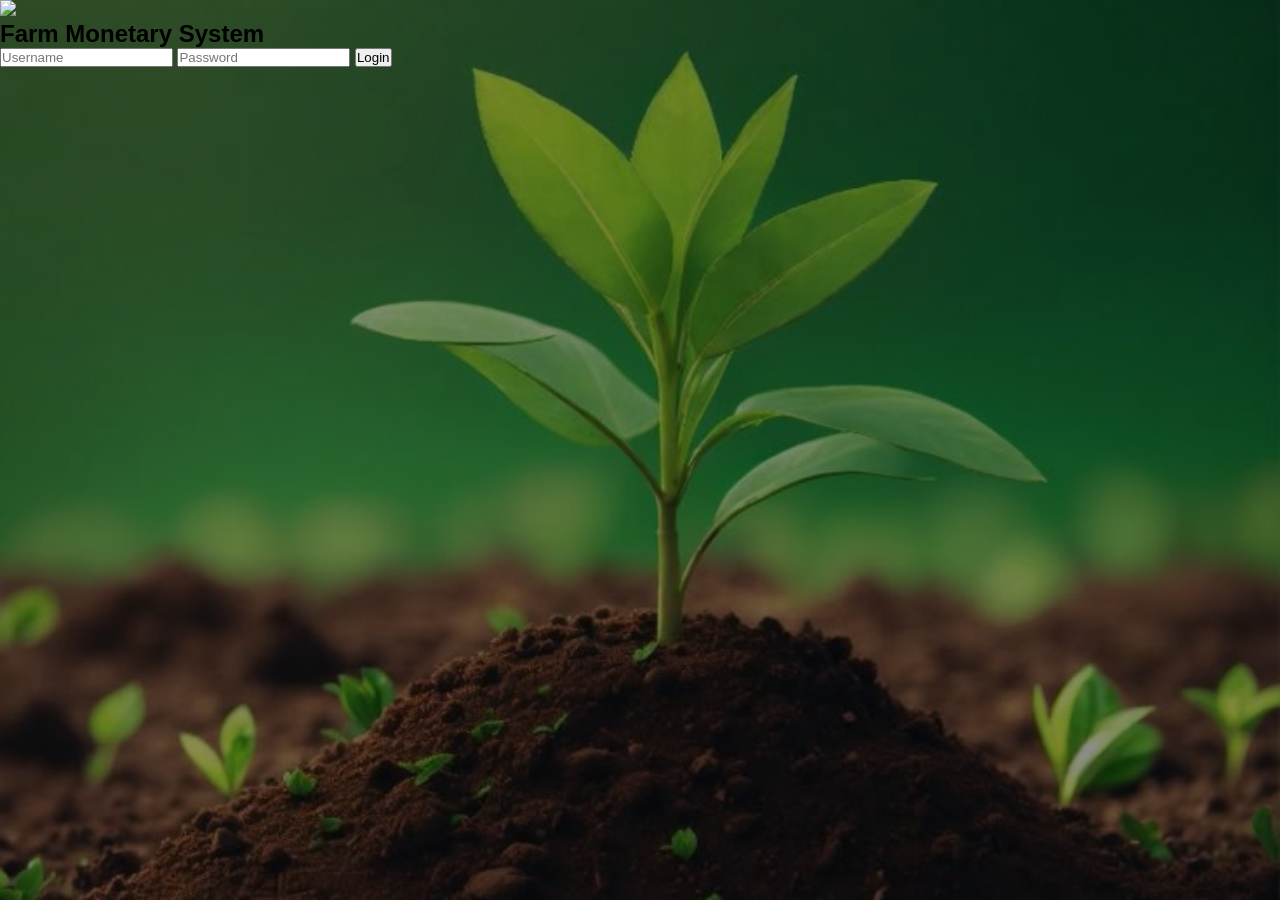
==== crops.html @ beef0e7c "Update crops.html" ====
<!DOCTYPE html>
<html>
<head>
    <title>Crop Records</title>
    <link rel="stylesheet" href="style.css">
	<link rel="stylesheet" href="background.css">
	<style type="text/css">
</style>
</head>
<nav>
    <h2>Farm Dashboard</h2>

   
        <ul>

            <li><a href="dashboard1.html">Dashboard</a></li>

            <li><a href="income.html">Income</a></li>

            <li><a href="expenses.html">Expenses</a></li>

            <li><a href="workers.html">Workers</a></li>

            <li><a href="inventory.html">Inventory</a></li>

            <li><a href="crops.html">Crops</a></li>
			<a href="settings.html">Settings</a>

            <li><a href="reports.html">Reports</a></li>

	</ul>

    </aside>
</nav>

<div class="user-profile">
    <img id="userPhoto" src="" alt="Profile Photo">
</div>
<h2>Crop Records</h2>

<div class="form-section">

    <input type="text"
           id="crop"
           placeholder="Crop Name">

    <input type="number"
           id="acreage"
           placeholder="Acreage">

    <input type="date"
           id="planted">

    <button onclick="addCrop()">
        Add Crop
    </button>

</div>

<table>

    <thead>
        <tr>
            <th>Crop</th>
            <th>Acreage</th>
            <th>Planting Date</th>
            <th>Action</th>
        </tr>
    </thead>

    <tbody id="cropTable"></tbody>

</table>

<script src="crops.js"></script>
<script src="auth.js"></script>
<script src="profile.js"></script>
</body>
</html>
---- style.css ----
/* ===========================
   RESET
=========================== */

*{
    margin:0;
    padding:0;
    box-sizing:border-box;
    font-family:Arial, Helvetica, sans-serif;
}

/* ===========================
   BODY
=========================== */

body{
    background:url("download (1).jpg") no-repeat center center fixed;
    background-size:cover;
    min-height:100vh;
}

/* Dark Overlay */

body::before{
    content:"";
    position:fixed;
    top:0;
    left:0;
    width:100%;
    height:100%;
    background:rgba(0,0,0,.45);
    z-index:-1;
}

/* ===========================
   NAVBAR
=========================== */

.navbar{
    display:flex;
    justify-content:space-between;
    align-items:center;
    background:rgba(0,0,0,.8);
    color:white;
    padding:15px 40px;
    position:sticky;
    top:0;
    z-index:1000;
}

.logo{
    font-size:28px;
    font-weight:bold;
    color:#2ecc71;
}

.nav-links{
    display:flex;
    list-style:none;
    gap:18px;
}

.nav-links a{
    color:white;
    text-decoration:none;
    padding:10px 16px;
    border-radius:8px;
    transition:.3s;
}

.nav-links a:hover,
.nav-links .active{
    background:#2ecc71;
}

.logout{
    background:#e74c3c;
}

.logout:hover{
    background:#c0392b;
}

/* ===========================
   CONTAINER
=========================== */

.container{
    width:95%;
    max-width:1300px;
    margin:30px auto;
}

/* ===========================
   HEADER
=========================== */

.header{
    display:flex;
    justify-content:space-between;
    align-items:center;
    margin-bottom:30px;
}

.header h1{
    color:white;
    font-size:36px;
}

.header p{
    color:#ddd;
}

/* ===========================
   PROFILE
=========================== */

.profile{
    display:flex;
    align-items:center;
    gap:15px;
}

.profile img{
    width:60px;
    height:60px;
    border-radius:50%;
    border:3px solid #2ecc71;
}

.profile h3{
    color:white;
}

.profile p{
    color:#ddd;
}

/* ===========================
   DASHBOARD CARDS
=========================== */

.cards{
    display:grid;
    grid-template-columns:repeat(auto-fit,minmax(250px,1fr));
    gap:25px;
}

.card{
    background:rgba(255,255,255,.9);
    border-radius:15px;
    padding:25px;
    box-shadow:0 8px 20px rgba(0,0,0,.3);
    transition:.3s;
}

.card:hover{
    transform:translateY(-8px);
}

.card h3{
    color:#27ae60;
    margin-bottom:10px;
}

.card h2{
    margin:10px 0;
    color:#2c3e50;
    font-size:32px;
}

.card p{
    color:#555;
}

/* Different card colors */

.income{
    border-left:8px solid #2ecc71;
}

.expense{
    border-left:8px solid #e74c3c;
}

.workers{
    border-left:8px solid #3498db;
}

.inventory{
    border-left:8px solid #f39c12;
}

/* ===========================
   QUICK ACTIONS
=========================== */

.actions{
    margin-top:40px;
}

.actions h2{
    color:white;
    margin-bottom:20px;
}

.action-buttons{
    display:flex;
    flex-wrap:wrap;
    gap:20px;
}

.action-buttons a{
    text-decoration:none;
    background:#27ae60;
    color:white;
    padding:15px 25px;
    border-radius:10px;
    transition:.3s;
}

.action-buttons a:hover{
    background:#1f8b4d;
}

/* ===========================
   TABLE
=========================== */

.table-section{
    margin-top:50px;
    background:rgba(255,255,255,.95);
    padding:25px;
    border-radius:15px;
}

.table-section h2{
    margin-bottom:20px;
    color:#27ae60;
}

table{
    width:100%;
    border-collapse:collapse;
}

th{
    background:#27ae60;
    color:white;
    padding:15px;
}

td{
    padding:12px;
    text-align:center;
    border-bottom:1px solid #ddd;
}

tr:nth-child(even){
    background:#f5f5f5;
}

tr:hover{
    background:#ecfdf3;
}

/* ===========================
   FOOTER
=========================== */

footer{
    text-align:center;
    color:white;
    background:rgba(0,0,0,.8);
    padding:20px;
    margin-top:40px;
}

/* ===========================
   RESPONSIVE
=========================== */

@media(max-width:900px){

.navbar{
    flex-direction:column;
}

.nav-links{
    flex-wrap:wrap;
    justify-content:center;
    margin-top:15px;
}

.header{
    flex-direction:column;
    text-align:center;
    gap:20px;
}

.action-buttons{
    justify-content:center;
}

}

@media(max-width:600px){

.header h1{
    font-size:28px;
}

.profile img{
    width:50px;
    height:50px;
}

.card h2{
    font-size:26px;
}

.action-buttons a{
    width:100%;
    text-align:center;
}

}
---- background.css ----
body {
    margin: 0;
    padding: 0;
    min-height: 100vh;

    background-image: url("download (2).jpg");
    background-size: cover;
    background-repeat: no-repeat;
    background-position: center;
    background-attachment: fixed;

    font-family: Arial, sans-serif;
}
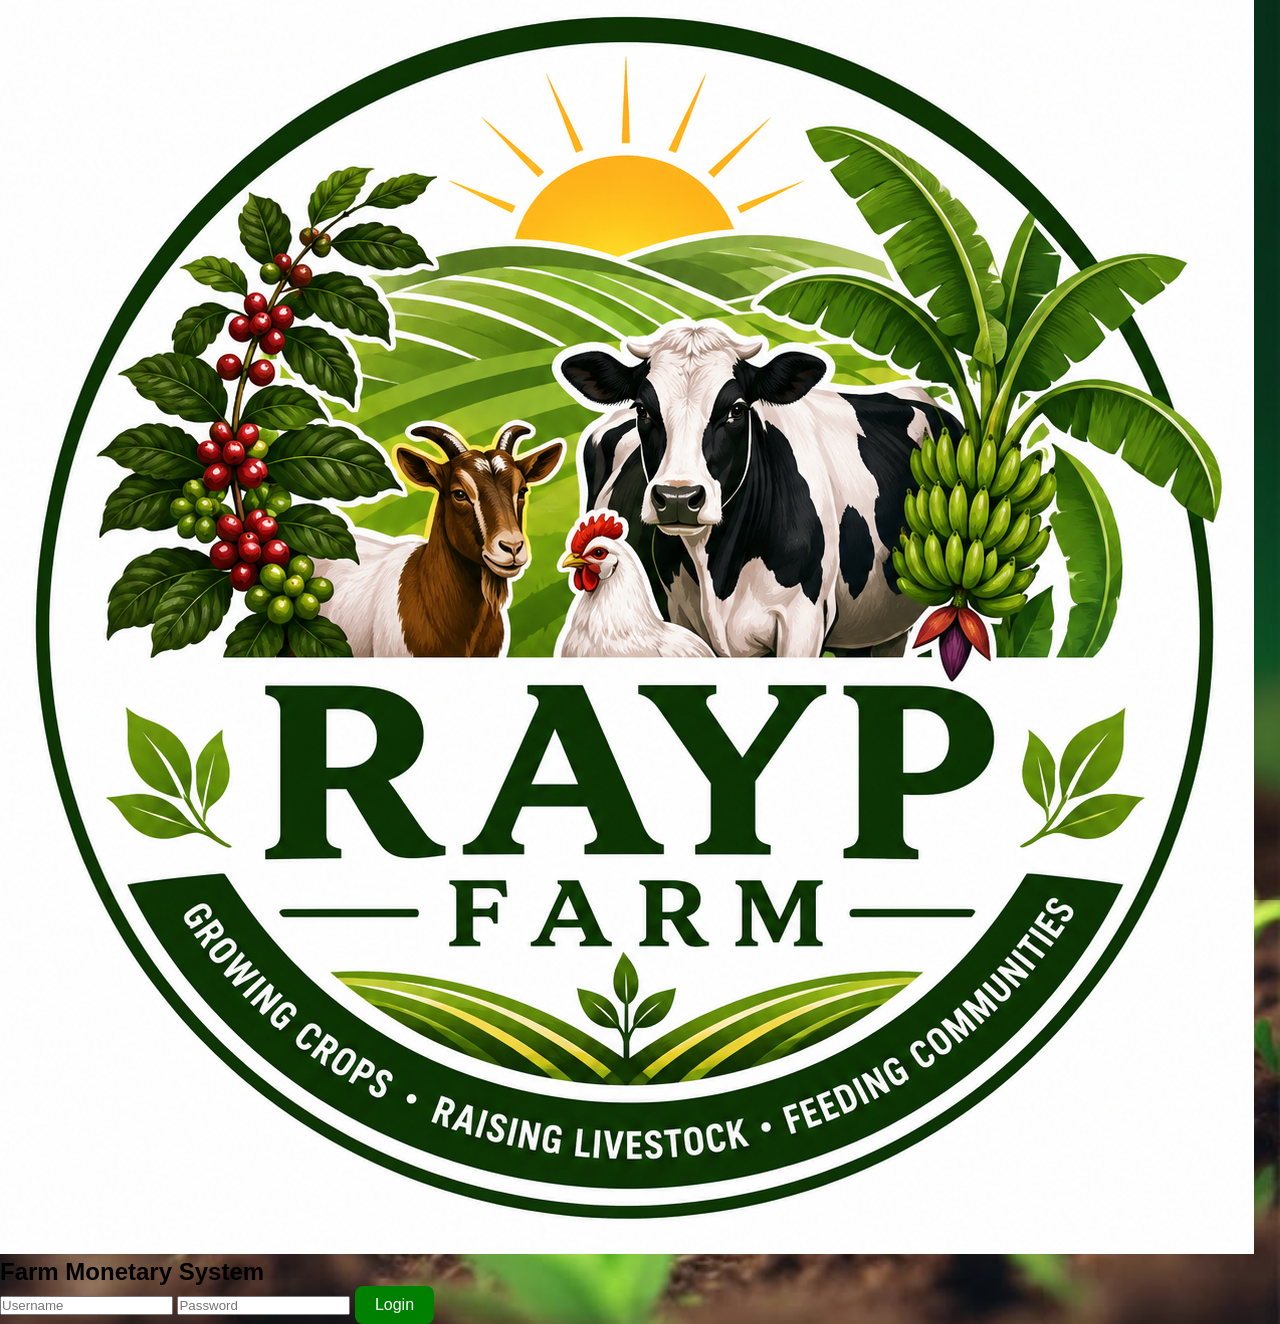
==== commit 464373aa: "Update crops.html" ====
--- a/crops.html
+++ b/crops.html
@@ -2,36 +2,30 @@
 <html>
 <head>
     <title>Crop Records</title>
-    <link rel="stylesheet" href="style.css">
+    <link rel="stylesheet" href="expense.css">
 	<link rel="stylesheet" href="background.css">
 	<style type="text/css">
 </style>
 </head>
-<nav>
-    <h2>Farm Dashboard</h2>
+ <!-- Navigation -->
+    <nav class="navbar">
+        <div class="logo">
+            <h2>🌾 Farm Dashboard</h2>
+        </div>
 
-   
-        <ul>
+        <ul class="nav-links">
+            <li><a href="dashboard.html">Dashboard</a></li>
+            <li><a href="income.html">Income</a></li>
+            <li><a href="expenses.html" class="active">Expenses</a></li>
+            <li><a href="workers.html">Workers</a></li>
+            <li><a href="inventory.html">Inventory</a></li>
+            <li><a href="crops.html">Crops</a></li>
+            <li><a href="reports.html">Reports</a></li>
+            <li><a href="settings.html">Settings</a></li>
+            <li><a href="index.html" class="logout-btn">Logout</a></li>
+        </ul>
+    </nav>
 
-            <li><a href="dashboard1.html">Dashboard</a></li>
-
-            <li><a href="income.html">Income</a></li>
-
-            <li><a href="expenses.html">Expenses</a></li>
-
-            <li><a href="workers.html">Workers</a></li>
-
-            <li><a href="inventory.html">Inventory</a></li>
-
-            <li><a href="crops.html">Crops</a></li>
-			<a href="settings.html">Settings</a>
-
-            <li><a href="reports.html">Reports</a></li>
-
-	</ul>
-
-    </aside>
-</nav>
 
 <div class="user-profile">
     <img id="userPhoto" src="" alt="Profile Photo">
--- a/expense.css
+++ b/expense.css
@@ -0,0 +1,309 @@
+/* ===========================
+   GENERAL
+=========================== */
+
+*{
+    margin:0;
+    padding:0;
+    box-sizing:border-box;
+    font-family:Arial, Helvetica, sans-serif;
+}
+
+body{
+    min-height:100vh;
+    background-image:url("download (1).jpg");
+    background-size:cover;
+    background-repeat:no-repeat;
+    background-position:center;
+    background-attachment:fixed;
+}
+
+/* Dark overlay */
+
+body::before{
+    content:"";
+    position:fixed;
+    top:0;
+    left:0;
+    width:100%;
+    height:100%;
+    background:rgba(0,0,0,.45);
+    z-index:-1;
+}
+
+/* ===========================
+   NAVIGATION
+=========================== */
+
+.navbar{
+    display:flex;
+    justify-content:space-between;
+    align-items:center;
+    padding:15px 40px;
+    background:rgba(0,0,0,.75);
+    color:white;
+}
+
+.logo h2{
+    font-size:28px;
+}
+
+.nav-links{
+    list-style:none;
+    display:flex;
+    gap:20px;
+}
+
+.nav-links li{
+    list-style:none;
+}
+
+.nav-links a{
+    text-decoration:none;
+    color:white;
+    padding:10px 15px;
+    border-radius:6px;
+    transition:.3s;
+}
+
+.nav-links a:hover,
+.nav-links .active{
+    background:#2ecc71;
+}
+
+.logout-btn{
+    background:#e74c3c;
+}
+
+.logout-btn:hover{
+    background:#c0392b;
+}
+
+/* ===========================
+   MAIN CONTAINER
+=========================== */
+
+.container{
+    width:90%;
+    max-width:1100px;
+    margin:40px auto;
+    background:rgba(255,255,255,.92);
+    border-radius:15px;
+    padding:30px;
+    box-shadow:0 8px 20px rgba(0,0,0,.3);
+}
+
+/* ===========================
+   PROFILE
+=========================== */
+
+.profile-card{
+    text-align:center;
+    margin-bottom:25px;
+}
+
+.profile-card img{
+    width:120px;
+    height:120px;
+    border-radius:50%;
+    border:4px solid #27ae60;
+    object-fit:cover;
+}
+
+.profile-card h3{
+    margin-top:10px;
+    color:#2c3e50;
+}
+
+.profile-card p{
+    color:#777;
+}
+
+/* ===========================
+   TITLE
+=========================== */
+
+.title{
+    text-align:center;
+    margin-bottom:30px;
+}
+
+.title h1{
+    color:#27ae60;
+    font-size:35px;
+}
+
+.title p{
+    color:#555;
+    margin-top:8px;
+}
+
+/* ===========================
+   FORM
+=========================== */
+
+.form-container{
+    margin-bottom:30px;
+}
+
+#expenseForm{
+    display:grid;
+    grid-template-columns:repeat(auto-fit,minmax(220px,1fr));
+    gap:20px;
+}
+
+.input-group{
+    display:flex;
+    flex-direction:column;
+}
+
+.input-group label{
+    margin-bottom:6px;
+    font-weight:bold;
+}
+
+input,
+select{
+    padding:12px;
+    border:1px solid #bbb;
+    border-radius:8px;
+    outline:none;
+    font-size:16px;
+}
+
+input:focus,
+select:focus{
+    border-color:#27ae60;
+}
+
+/* Button */
+
+button{
+    background:#27ae60;
+    color:white;
+    border:none;
+    padding:13px;
+    border-radius:8px;
+    cursor:pointer;
+    font-size:17px;
+    transition:.3s;
+}
+
+button:hover{
+    background:#219150;
+}
+
+/* ===========================
+   TABLE
+=========================== */
+
+.table-container{
+    overflow-x:auto;
+}
+
+table{
+    width:100%;
+    border-collapse:collapse;
+    background:white;
+}
+
+table th{
+    background:#27ae60;
+    color:white;
+    padding:15px;
+}
+
+table td{
+    padding:12px;
+    text-align:center;
+    border-bottom:1px solid #ddd;
+}
+
+table tr:nth-child(even){
+    background:#f8f8f8;
+}
+
+table tr:hover{
+    background:#eafaf1;
+}
+
+/* Delete button */
+
+.delete-btn{
+    background:#e74c3c;
+    padding:8px 12px;
+    color:white;
+    border:none;
+    border-radius:6px;
+    cursor:pointer;
+}
+
+.delete-btn:hover{
+    background:#c0392b;
+}
+
+/* Edit button */
+
+.edit-btn{
+    background:#3498db;
+    padding:8px 12px;
+    color:white;
+    border:none;
+    border-radius:6px;
+    cursor:pointer;
+}
+
+.edit-btn:hover{
+    background:#21618c;
+}
+
+/* ===========================
+   FOOTER
+=========================== */
+
+footer{
+    text-align:center;
+    color:white;
+    background:rgba(0,0,0,.75);
+    padding:18px;
+    margin-top:40px;
+}
+
+/* ===========================
+   RESPONSIVE
+=========================== */
+
+@media(max-width:900px){
+
+.navbar{
+    flex-direction:column;
+}
+
+.nav-links{
+    flex-wrap:wrap;
+    justify-content:center;
+    margin-top:15px;
+}
+
+.container{
+    width:95%;
+}
+
+}
+
+@media(max-width:600px){
+
+.title h1{
+    font-size:28px;
+}
+
+.profile-card img{
+    width:90px;
+    height:90px;
+}
+
+button{
+    width:100%;
+}
+
+}
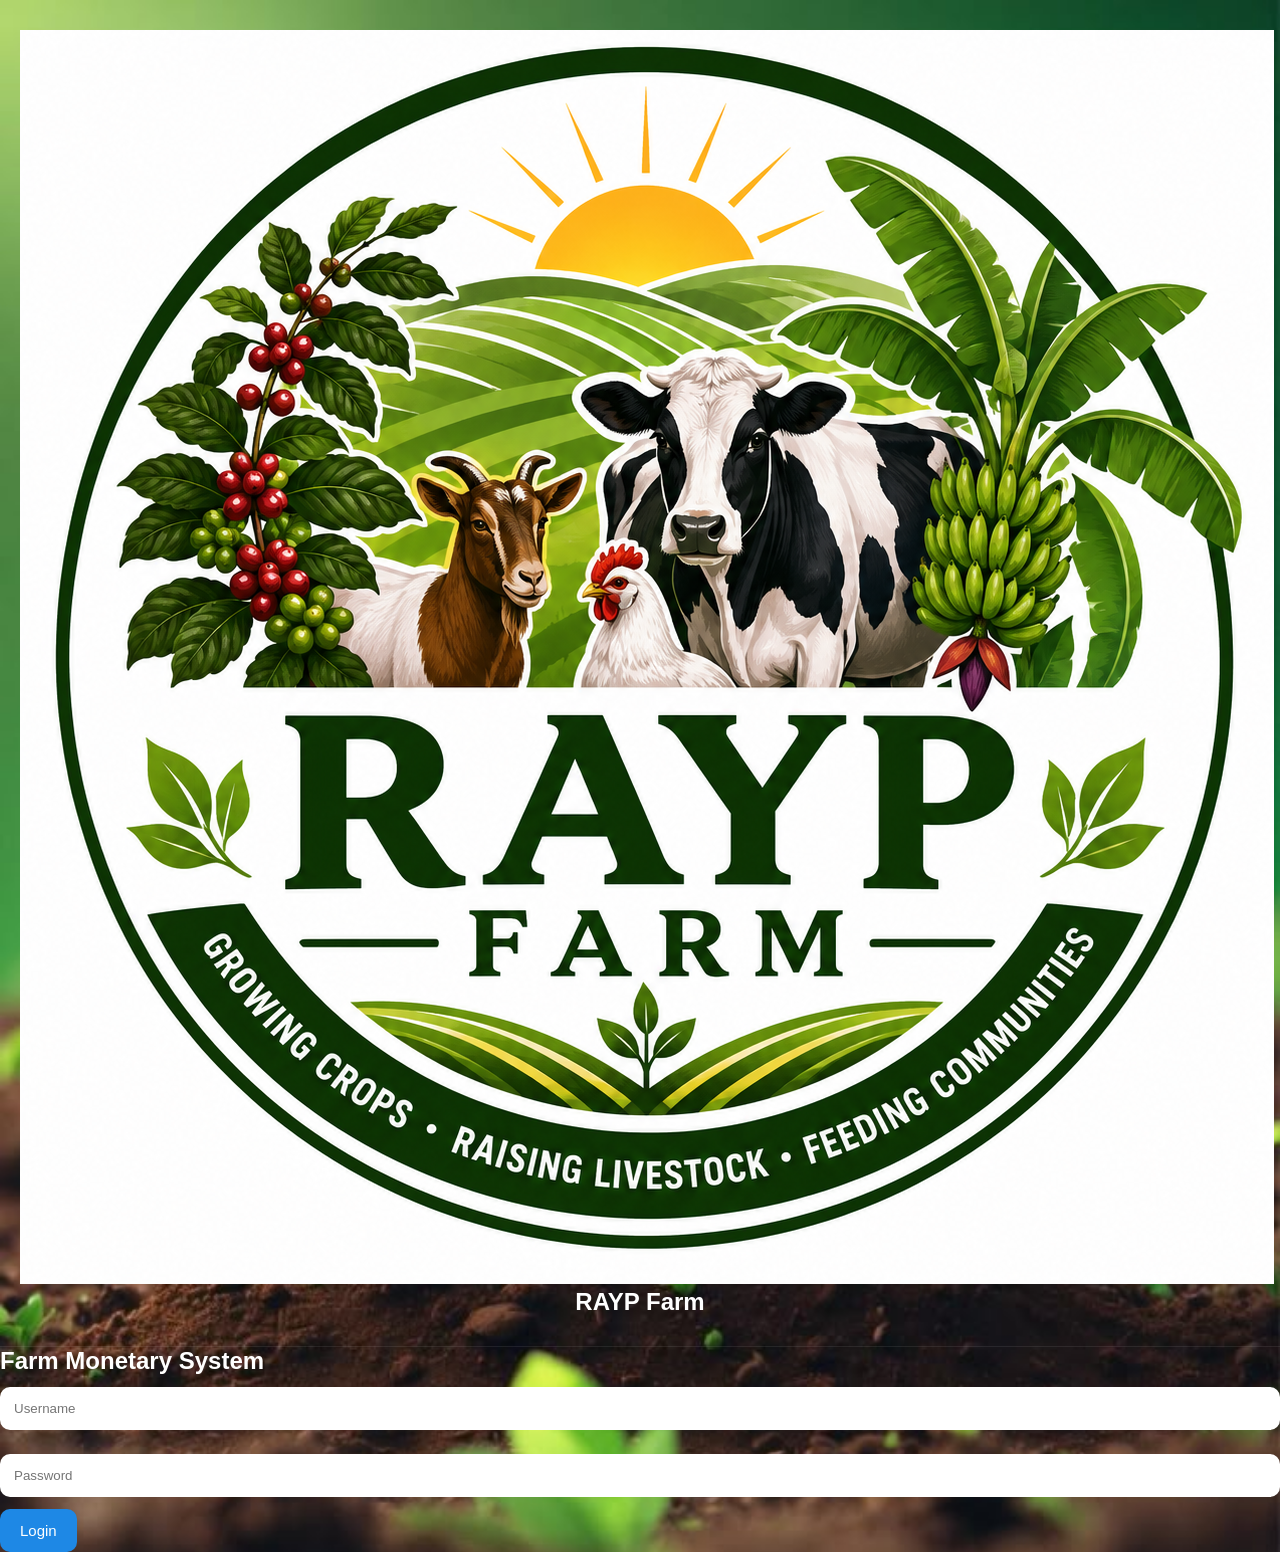
==== commit f91fe7f9: "Update crops.html" ====
--- a/crops.html
+++ b/crops.html
@@ -2,7 +2,7 @@
 <html>
 <head>
     <title>Crop Records</title>
-    <link rel="stylesheet" href="expense.css">
+    <link rel="stylesheet" href="style.css">
 	<link rel="stylesheet" href="background.css">
 	<style type="text/css">
 </style>
--- a/style.css
+++ b/style.css
@@ -0,0 +1,539 @@
+/*=========================================
+        RAYP FARM MANAGEMENT SYSTEM
+        Modern Blue Theme
+==========================================*/
+
+/*========== RESET ==========*/
+
+*{
+    margin:0;
+    padding:0;
+    box-sizing:border-box;
+    font-family:"Segoe UI",Tahoma,Geneva,Verdana,sans-serif;
+}
+
+html{
+    scroll-behavior:smooth;
+}
+
+body{
+    background:
+    linear-gradient(rgba(5,30,80,.55),rgba(5,30,80,.55)),
+    url("images/bg.jpg") center/cover no-repeat fixed;
+    min-height:100vh;
+    color:#fff;
+}
+
+/*=========================================
+            LAYOUT
+==========================================*/
+
+.wrapper{
+    display:flex;
+    min-height:100vh;
+}
+
+/*=========================================
+            SIDEBAR
+==========================================*/
+
+.sidebar{
+
+    position:fixed;
+
+    left:0;
+    top:0;
+
+    width:260px;
+    height:100vh;
+
+    background:#0a2d66;
+
+    border-right:1px solid rgba(255,255,255,.08);
+
+    display:flex;
+    flex-direction:column;
+
+    overflow-y:auto;
+
+    box-shadow:5px 0 20px rgba(0,0,0,.35);
+
+}
+
+/* Logo */
+
+.logo{
+
+    padding:30px 20px;
+
+    text-align:center;
+
+    border-bottom:1px solid rgba(255,255,255,.08);
+
+}
+
+.logo h1{
+
+    color:#ffffff;
+
+    font-size:30px;
+
+    letter-spacing:2px;
+
+}
+
+.logo p{
+
+    color:#9fc8ff;
+
+    margin-top:5px;
+
+    font-size:13px;
+
+}
+
+/* Navigation */
+
+.nav-menu{
+
+    flex:1;
+
+    padding:15px;
+
+}
+
+.nav-menu a{
+
+    display:flex;
+
+    align-items:center;
+
+    gap:15px;
+
+    color:white;
+
+    text-decoration:none;
+
+    padding:14px 18px;
+
+    border-radius:12px;
+
+    margin-bottom:8px;
+
+    transition:.3s;
+
+    font-size:16px;
+
+}
+
+.nav-menu a:hover{
+
+    background:#1565c0;
+
+    transform:translateX(6px);
+
+}
+
+.nav-menu a.active{
+
+    background:#1e88e5;
+
+}
+
+/* Logout Button */
+
+.sidebar-footer{
+
+    padding:20px;
+
+    border-top:1px solid rgba(255,255,255,.08);
+
+}
+
+.sidebar-footer button{
+
+    width:100%;
+
+}
+
+/*=========================================
+        MAIN CONTENT
+==========================================*/
+
+.main{
+
+    margin-left:260px;
+
+    width:calc(100% - 260px);
+
+    padding:30px;
+
+}
+
+/*=========================================
+        TOP HEADER
+==========================================*/
+
+.header{
+
+    background:rgba(255,255,255,.12);
+
+    backdrop-filter:blur(12px);
+
+    padding:18px 25px;
+
+    border-radius:18px;
+
+    display:flex;
+
+    justify-content:space-between;
+
+    align-items:center;
+
+    margin-bottom:30px;
+
+}
+
+.header h2{
+
+    color:white;
+
+}
+
+.user-profile{
+
+    display:flex;
+
+    align-items:center;
+
+    gap:12px;
+
+}
+
+.user-profile img{
+
+    width:50px;
+
+    height:50px;
+
+    border-radius:50%;
+
+    border:3px solid #64b5f6;
+
+    object-fit:cover;
+
+}
+
+/*=========================================
+            DASHBOARD
+==========================================*/
+
+.cards{
+
+    display:grid;
+
+    grid-template-columns:repeat(auto-fit,minmax(220px,1fr));
+
+    gap:25px;
+
+}
+
+.card{
+
+    background:rgba(255,255,255,.12);
+
+    backdrop-filter:blur(12px);
+
+    padding:25px;
+
+    border-radius:18px;
+
+    box-shadow:0 10px 20px rgba(0,0,0,.2);
+
+    transition:.3s;
+
+}
+
+.card:hover{
+
+    transform:translateY(-6px);
+
+}
+
+.card h3{
+
+    color:#90caf9;
+
+    margin-bottom:10px;
+
+}
+
+.card p{
+
+    font-size:28px;
+
+    font-weight:bold;
+
+}
+
+/*=========================================
+            TABLES
+==========================================*/
+
+.table-container{
+
+    background:white;
+
+    border-radius:18px;
+
+    overflow:hidden;
+
+    margin-top:30px;
+
+    box-shadow:0 8px 20px rgba(0,0,0,.25);
+
+}
+
+table{
+
+    width:100%;
+
+    border-collapse:collapse;
+
+    color:#333;
+
+}
+
+th{
+
+    background:#1565c0;
+
+    color:white;
+
+    padding:16px;
+
+}
+
+td{
+
+    padding:15px;
+
+    border-bottom:1px solid #ddd;
+
+}
+
+tr:hover{
+
+    background:#f1f8ff;
+
+}
+
+/*=========================================
+            FORMS
+==========================================*/
+
+.form-container{
+
+    max-width:420px;
+
+    margin:auto;
+
+    background:rgba(255,255,255,.12);
+
+    backdrop-filter:blur(12px);
+
+    padding:30px;
+
+    border-radius:18px;
+
+    box-shadow:0 10px 25px rgba(0,0,0,.3);
+
+}
+
+input,
+select{
+
+    width:100%;
+
+    padding:14px;
+
+    border:none;
+
+    border-radius:10px;
+
+    margin:12px 0;
+
+    outline:none;
+
+}
+
+input:focus{
+
+    box-shadow:0 0 8px #64b5f6;
+
+}
+
+/*=========================================
+            BUTTONS
+==========================================*/
+
+button{
+
+    background:#1e88e5;
+
+    color:white;
+
+    border:none;
+
+    padding:13px 20px;
+
+    border-radius:10px;
+
+    cursor:pointer;
+
+    transition:.3s;
+
+    font-size:15px;
+
+}
+
+button:hover{
+
+    background:#1565c0;
+
+}
+
+.btn-danger{
+
+    background:#d32f2f;
+
+}
+
+.btn-danger:hover{
+
+    background:#b71c1c;
+
+}
+
+/*=========================================
+            FOOTER
+==========================================*/
+
+footer{
+
+    margin-top:40px;
+
+    text-align:center;
+
+    padding:18px;
+
+    background:rgba(255,255,255,.12);
+
+    backdrop-filter:blur(10px);
+
+    border-radius:15px;
+
+}
+
+/*=========================================
+            SCROLLBAR
+==========================================*/
+
+::-webkit-scrollbar{
+
+    width:8px;
+
+}
+
+::-webkit-scrollbar-thumb{
+
+    background:#1565c0;
+
+    border-radius:20px;
+
+}
+
+/*=========================================
+        MOBILE RESPONSIVE
+==========================================*/
+
+@media(max-width:900px){
+
+.sidebar{
+
+    width:75px;
+
+}
+
+.logo h1,
+.logo p{
+
+    display:none;
+
+}
+
+.nav-menu a{
+
+    justify-content:center;
+
+    font-size:22px;
+
+}
+
+.nav-menu a span{
+
+    display:none;
+
+}
+
+.main{
+
+    margin-left:75px;
+
+    width:calc(100% - 75px);
+
+}
+
+}
+
+@media(max-width:700px){
+
+.sidebar{
+
+    position:relative;
+
+    width:100%;
+
+    height:auto;
+
+}
+
+.main{
+
+    width:100%;
+
+    margin-left:0;
+
+}
+
+.wrapper{
+
+    flex-direction:column;
+
+}
+
+.header{
+
+    flex-direction:column;
+
+    gap:15px;
+
+}
+
+.cards{
+
+    grid-template-columns:1fr;
+
+}
+
+}
